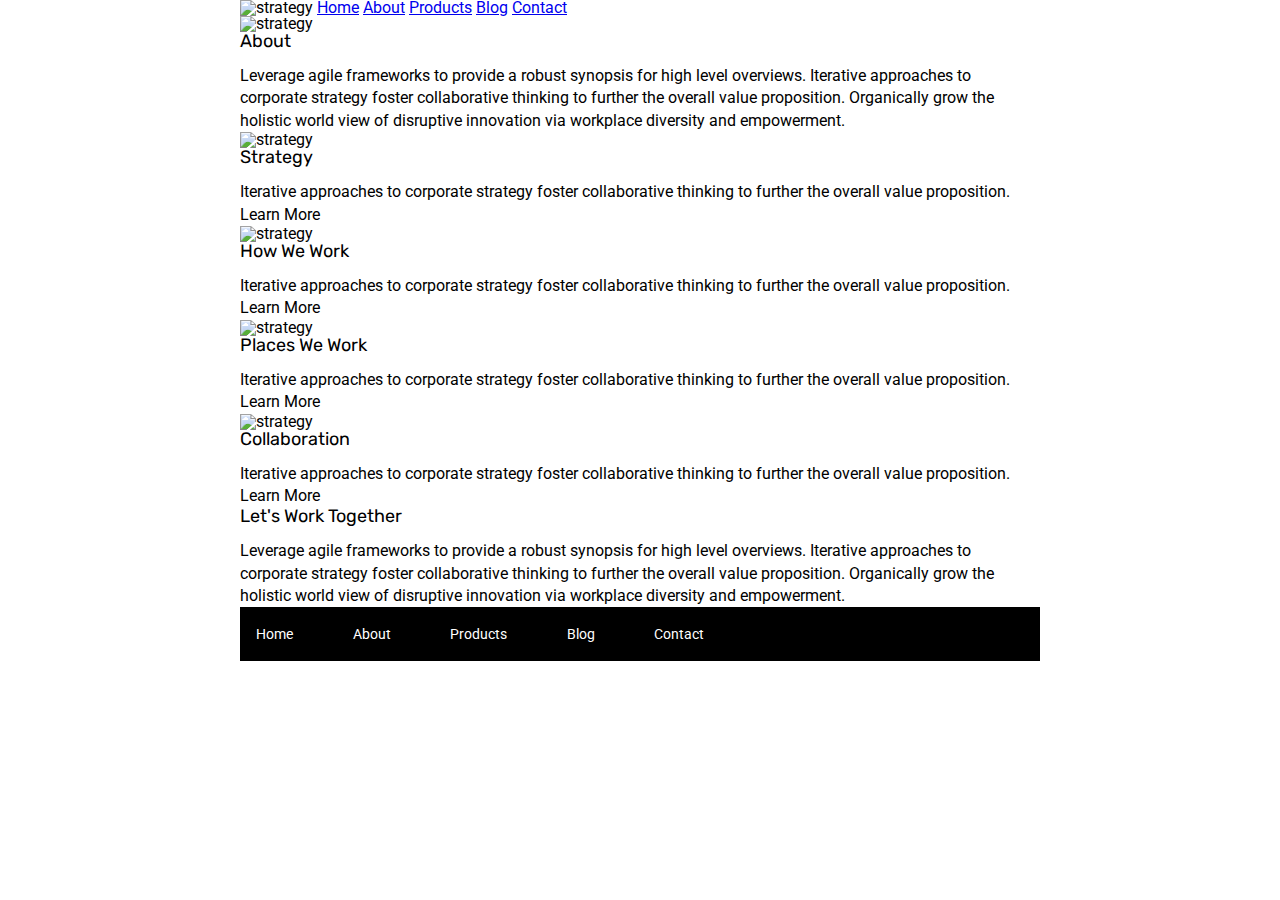
==== about.html @ 868cf4ed "commit1" ====
<!doctype html>

<html lang="en">

<head>
    <meta charset="utf-8">

    <title>Sprint Challenge - About</title>

    <link href="https://fonts.googleapis.com/css?family=Roboto|Rubik" rel="stylesheet">
    <link rel="stylesheet" href="css/index.css">

</head>

<body>
    <div class="container about-page">

        <header>
            <nav>
                <img src=img/lambda-black.png " alt="strategy ">
                <a href="index.html ">Home</a>
                <a href="about.html ">About</a>
                <a href="# ">Products</a>
                <a href="# ">Blog</a>
                <a href="# ">Contact</a>
            </nav>
        </header>

        <div>
            <img src=img/jumbo-about.png " alt="strategy">
    </div>

    <h3>About</h3> 
    <p>Leverage agile frameworks to provide a robust synopsis for high level overviews. Iterative approaches to corporate strategy foster collaborative thinking to further the overall value proposition. Organically grow the holistic world view of disruptive
    innovation via workplace diversity and empowerment.</p>
    
    <div class=mainabout>
     
    <div> 
    <img src="img/about-plan.png " alt="strategy "> 
    <h3>Strategy</h3>
    <p>Iterative approaches to corporate strategy foster collaborative thinking to further the overall value proposition. Learn More</p>
    </div>

    <div>
    <img src="img/about-working.png " alt="strategy "> 
    <h3>How We Work</h3>
    <p>Iterative approaches to corporate strategy foster collaborative thinking to further the overall value proposition. Learn More</p>
    <div>

    <div>
    <img src="img/about-office.png " alt="strategy "> 
    <h3>Places We Work</h3>
    <p>Iterative approaches to corporate strategy foster collaborative thinking to further the overall value proposition. Learn More</p>
    </div>

    <div>
    <img src="img/about-meeting.png " alt="strategy "> 
    <h3>Collaboration</h3>
    <p>Iterative approaches to corporate strategy foster collaborative thinking to further the overall value proposition. Learn More</p>
    </div>
    
    <div class="bottompg">
    <h3>Let's Work Together</h3>
    <p>Leverage agile frameworks to provide
    a robust synopsis for high level overviews. Iterative approaches to corporate strategy foster collaborative thinking to further the overall value proposition. Organically grow the holistic world view of disruptive innovation via workplace diversity
    and empowerment.</p>
    </div>
    </div>
    
    <footer>
        <nav>
            <a href="index.html ">Home</a>
            <a href="# ">About</a>
            <a href="# ">Products</a>
            <a href="# ">Blog</a>
            <a href="# ">Contact</a>
        </nav>
    </footer>
    </div>
    <!-- container -->
</body>

</html>
---- css/index.css ----
/* http://meyerweb.com/eric/tools/css/reset/ 
v2.0 | 20110126
License: none (public domain)
*/

html,
body,
div,
span,
applet,
object,
iframe,
h1,
h2,
h3,
h4,
h5,
h6,
p,
blockquote,
pre,
a,
abbr,
acronym,
address,
big,
cite,
code,
del,
dfn,
em,
img,
ins,
kbd,
q,
s,
samp,
small,
strike,
strong,
sub,
sup,
tt,
var,
b,
u,
i,
center,
dl,
dt,
dd,
ol,
ul,
li,
fieldset,
form,
label,
legend,
table,
caption,
tbody,
tfoot,
thead,
tr,
th,
td,
article,
aside,
canvas,
details,
embed,
figure,
figcaption,
footer,
header,
hgroup,
menu,
nav,
output,
ruby,
section,
summary,
time,
mark,
audio,
video {
    margin: 0;
    padding: 0;
    border: 0;
    font-size: 100%;
    font: inherit;
    vertical-align: baseline;
}


/* HTML5 display-role reset for older browsers */

article,
aside,
details,
figcaption,
figure,
footer,
header,
hgroup,
menu,
nav,
section {
    display: block;
}

body {
    line-height: 1;
}

ol,
ul {
    list-style: none;
}

blockquote,
q {
    quotes: none;
}

blockquote:before,
blockquote:after,
q:before,
q:after {
    content: '';
    content: none;
}

table {
    border-collapse: collapse;
    border-spacing: 0;
}

* {
    box-sizing: border-box;
}

html,
body {
    height: 100%;
    font-family: 'Roboto', sans-serif;
}

h1,
h2,
h3,
h4,
h5 {
    font-size: 18px;
    margin-bottom: 15px;
    font-family: 'Rubik', sans-serif;
}

p {
    line-height: 1.4;
}

.container {
    width: 800px;
    margin: 0 auto;
}

.top-content {
    display: flex;
    flex-wrap: wrap;
    justify-content: space-evenly;
    margin-bottom: 20px;
    border-bottom: 1px dashed black;
}

.top-content .text-container {
    width: 48%;
    padding: 0 1%;
    padding-bottom: 20px;
}

.middle-content {
    margin-bottom: 20px;
    border-bottom: 1px dashed black;
}

.middle-content h2 {
    padding: 0 2%;
    margin-bottom: 0;
}

.middle-content .boxes {
    display: flex;
    flex-wrap: wrap;
    justify-content: space-evenly;
}

.middle-content .boxes .box {
    width: 12.5%;
    height: 100px;
    background: black;
    margin: 20px 2.5%;
    color: white;
    display: flex;
    align-items: center;
    justify-content: center;
}

.bottom-content {
    display: flex;
    margin: 0 2% 20px;
    justify-content: space-around;
}

.bottom-content .text-container {
    padding-right: 4%;
}

.bottom-content .text-container:last-child {
    padding-right: 0;
}

footer {
    width: 100%;
    background: black;
}

footer nav {
    width: 60%;
    display: flex;
    justify-content: space-between;
    align-items: center;
    padding: 20px 2%;
    font-size: 14px;
}

footer nav a {
    color: white;
    text-decoration: none;
}
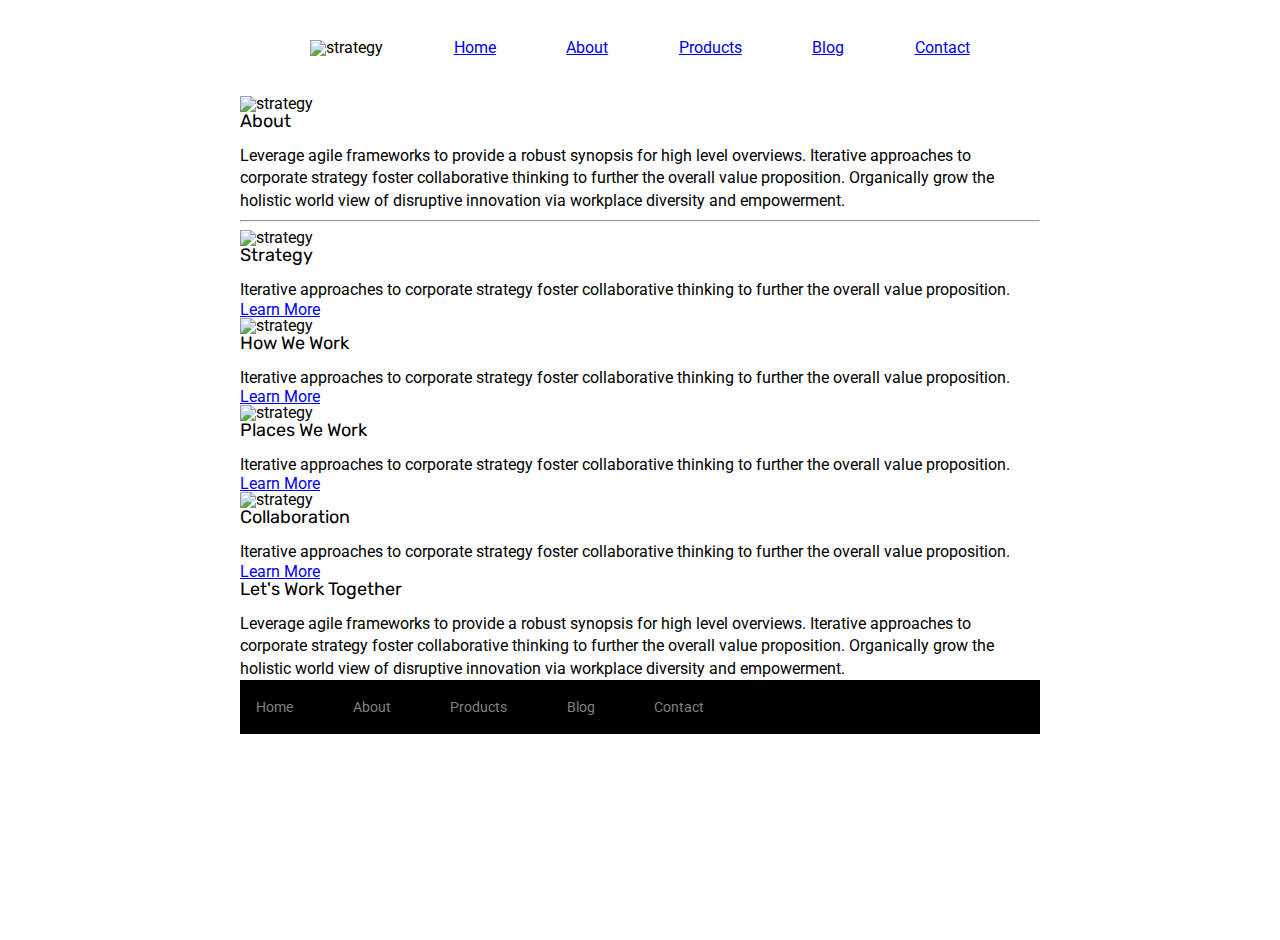
==== commit 1aadcc24: "commit2" ====
--- a/about.html
+++ b/about.html
@@ -30,44 +30,51 @@
             <img src=img/jumbo-about.png " alt="strategy">
     </div>
 
-    <h3>About</h3> 
-    <p>Leverage agile frameworks to provide a robust synopsis for high level overviews. Iterative approaches to corporate strategy foster collaborative thinking to further the overall value proposition. Organically grow the holistic world view of disruptive
-    innovation via workplace diversity and empowerment.</p>
-    
-    <div class=mainabout>
-     
-    <div> 
-    <img src="img/about-plan.png " alt="strategy "> 
-    <h3>Strategy</h3>
-    <p>Iterative approaches to corporate strategy foster collaborative thinking to further the overall value proposition. Learn More</p>
+    <div>
+        <h3>About</h3>
+        <p>Leverage agile frameworks to provide a robust synopsis for high level overviews. Iterative approaches to corporate strategy foster collaborative thinking to further the overall value proposition. Organically grow the holistic world view of disruptive
+            innovation via workplace diversity and empowerment.</p>
     </div>
 
-    <div>
-    <img src="img/about-working.png " alt="strategy "> 
-    <h3>How We Work</h3>
-    <p>Iterative approaches to corporate strategy foster collaborative thinking to further the overall value proposition. Learn More</p>
-    <div>
+    <hr/>
 
-    <div>
-    <img src="img/about-office.png " alt="strategy "> 
-    <h3>Places We Work</h3>
-    <p>Iterative approaches to corporate strategy foster collaborative thinking to further the overall value proposition. Learn More</p>
+    <div class=mainabout>
+
+        <div class="sectionbox">
+            <img src="img/about-plan.png " alt="strategy ">
+            <h3>Strategy</h3>
+            <p>Iterative approaches to corporate strategy foster collaborative thinking to further the overall value proposition. </p>
+            <a href="#">Learn More</a>
+        </div>
+
+        <div class="sectionbox">
+            <img src="img/about-working.png " alt="strategy ">
+            <h3>How We Work</h3>
+            <p>Iterative approaches to corporate strategy foster collaborative thinking to further the overall value proposition.</p>
+            <a href="#">Learn More</a>
+        </div>
+
+        <div class="sectionbox">
+            <img src="img/about-office.png " alt="strategy ">
+            <h3>Places We Work</h3>
+            <p>Iterative approaches to corporate strategy foster collaborative thinking to further the overall value proposition.</p>
+            <a href="#">Learn More</a>
+        </div>
+
+        <div class="sectionbox">
+            <img src="img/about-meeting.png " alt="strategy ">
+            <h3>Collaboration</h3>
+            <p>Iterative approaches to corporate strategy foster collaborative thinking to further the overall value proposition.</p>
+            <a href="#">Learn More</a>
+        </div>
+
+        <div class="bottompg">
+            <h3>Let's Work Together</h3>
+            <p>Leverage agile frameworks to provide a robust synopsis for high level overviews. Iterative approaches to corporate strategy foster collaborative thinking to further the overall value proposition. Organically grow the holistic world view of
+                disruptive innovation via workplace diversity and empowerment.</p>
+        </div>
     </div>
 
-    <div>
-    <img src="img/about-meeting.png " alt="strategy "> 
-    <h3>Collaboration</h3>
-    <p>Iterative approaches to corporate strategy foster collaborative thinking to further the overall value proposition. Learn More</p>
-    </div>
-    
-    <div class="bottompg">
-    <h3>Let's Work Together</h3>
-    <p>Leverage agile frameworks to provide
-    a robust synopsis for high level overviews. Iterative approaches to corporate strategy foster collaborative thinking to further the overall value proposition. Organically grow the holistic world view of disruptive innovation via workplace diversity
-    and empowerment.</p>
-    </div>
-    </div>
-    
     <footer>
         <nav>
             <a href="index.html ">Home</a>
--- a/css/index.css
+++ b/css/index.css
@@ -165,6 +165,18 @@
     margin: 0 auto;
 }
 
+header {
+    margin-top: 5%;
+    margin-bottom: 5%;
+}
+
+nav {
+    display: flex;
+    flex-wrap: wrap;
+    justify-content: space-evenly;
+    text-decoration: none;
+}
+
 .top-content {
     display: flex;
     flex-wrap: wrap;
@@ -195,10 +207,109 @@
     justify-content: space-evenly;
 }
 
-.middle-content .boxes .box {
-    width: 12.5%;
-    height: 100px;
-    background: black;
+.middle-content .boxes .box1 {
+    width: 12.5%;
+    height: 100px;
+    background: teal;
+    margin: 20px 2.5%;
+    color: white;
+    display: flex;
+    align-items: center;
+    justify-content: center;
+}
+
+.middle-content .boxes .box2 {
+    width: 12.5%;
+    height: 100px;
+    background: gold;
+    margin: 20px 2.5%;
+    color: white;
+    display: flex;
+    align-items: center;
+    justify-content: center;
+}
+
+.middle-content .boxes .box3 {
+    width: 12.5%;
+    height: 100px;
+    background: cadetblue;
+    margin: 20px 2.5%;
+    color: white;
+    display: flex;
+    align-items: center;
+    justify-content: center;
+}
+
+.middle-content .boxes .box4 {
+    width: 12.5%;
+    height: 100px;
+    background: coral;
+    margin: 20px 2.5%;
+    color: white;
+    display: flex;
+    align-items: center;
+    justify-content: center;
+}
+
+.middle-content .boxes .box5 {
+    width: 12.5%;
+    height: 100px;
+    background: crimson;
+    margin: 20px 2.5%;
+    color: white;
+    display: flex;
+    align-items: center;
+    justify-content: center;
+}
+
+.middle-content .boxes .box6 {
+    width: 12.5%;
+    height: 100px;
+    background: forestgreen;
+    margin: 20px 2.5%;
+    color: white;
+    display: flex;
+    align-items: center;
+    justify-content: center;
+}
+
+.middle-content .boxes .box7 {
+    width: 12.5%;
+    height: 100px;
+    background: darkorchid;
+    margin: 20px 2.5%;
+    color: white;
+    display: flex;
+    align-items: center;
+    justify-content: center;
+}
+
+.middle-content .boxes .box8 {
+    width: 12.5%;
+    height: 100px;
+    background: hotpink;
+    margin: 20px 2.5%;
+    color: white;
+    display: flex;
+    align-items: center;
+    justify-content: center;
+}
+
+.middle-content .boxes .box9 {
+    width: 12.5%;
+    height: 100px;
+    background: indigo;
+    margin: 20px 2.5%;
+    color: white;
+    display: flex;
+    align-items: center;
+    justify-content: center;
+}
+
+.middle-content .boxes .box10 {
+    width: 12.5%;
+    height: 100px;
+    background: dodgerblue;
     margin: 20px 2.5%;
     color: white;
     display: flex;
@@ -235,6 +346,6 @@
 }
 
 footer nav a {
-    color: white;
+    color: gray;
     text-decoration: none;
 }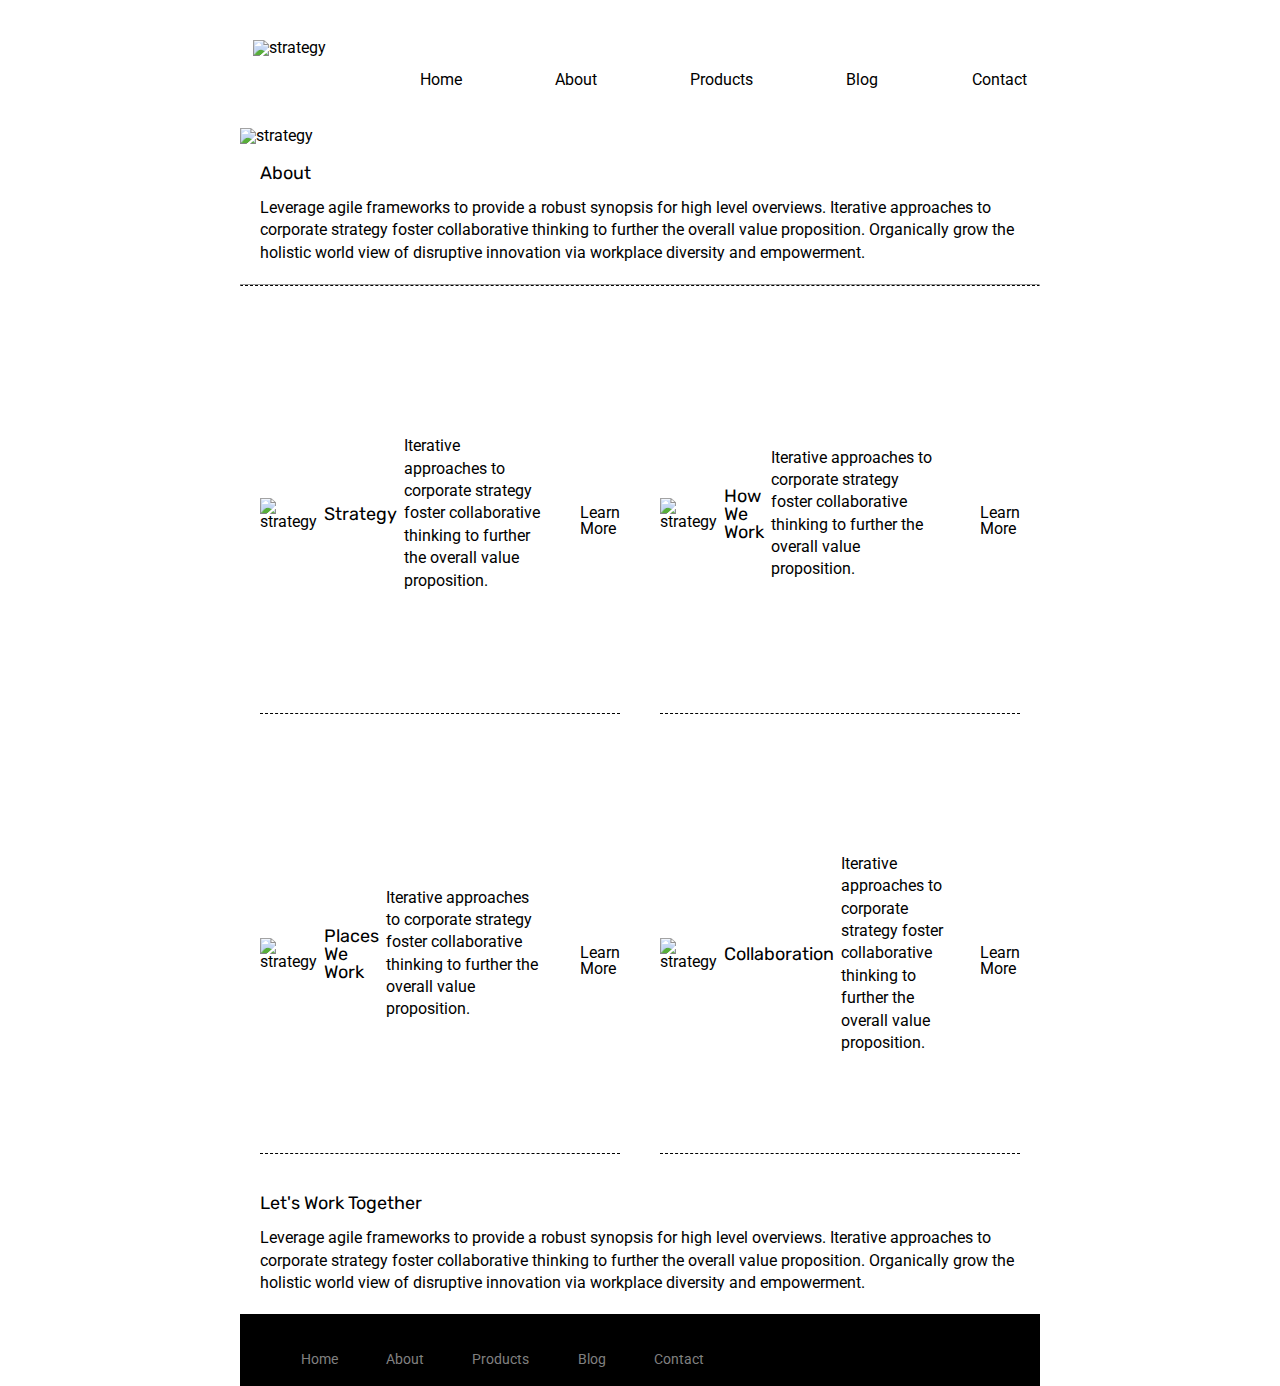
==== commit e11fa599: "commit" ====
--- a/about.html
+++ b/about.html
@@ -30,7 +30,7 @@
             <img src=img/jumbo-about.png " alt="strategy">
     </div>
 
-    <div>
+    <div class="topabout">
         <h3>About</h3>
         <p>Leverage agile frameworks to provide a robust synopsis for high level overviews. Iterative approaches to corporate strategy foster collaborative thinking to further the overall value proposition. Organically grow the holistic world view of disruptive
             innovation via workplace diversity and empowerment.</p>
@@ -38,41 +38,45 @@
 
     <hr/>
 
-    <div class=mainabout>
+    <div class="mainabout">
 
-        <div class="sectionbox">
-            <img src="img/about-plan.png " alt="strategy ">
-            <h3>Strategy</h3>
-            <p>Iterative approaches to corporate strategy foster collaborative thinking to further the overall value proposition. </p>
-            <a href="#">Learn More</a>
+        <div class="sectionboxes">
+
+            <div class="sectionbox">
+                <img src="img/about-plan.png " alt="strategy ">
+                <h3>Strategy</h3>
+                <p>Iterative approaches to corporate strategy foster collaborative thinking to further the overall value proposition. </p>
+                <a href="#">Learn More</a>
+            </div>
+
+            <div class="sectionbox">
+                <img src="img/about-working.png " alt="strategy ">
+                <h3>How We Work</h3>
+                <p>Iterative approaches to corporate strategy foster collaborative thinking to further the overall value proposition.</p>
+                <a href="#">Learn More</a>
+            </div>
+
+            <div class="sectionbox">
+                <img src="img/about-office.png " alt="strategy ">
+                <h3>Places We Work</h3>
+                <p>Iterative approaches to corporate strategy foster collaborative thinking to further the overall value proposition.</p>
+                <a href="#">Learn More</a>
+            </div>
+
+            <div class="sectionbox">
+                <img src="img/about-meeting.png " alt="strategy ">
+                <h3>Collaboration</h3>
+                <p>Iterative approaches to corporate strategy foster collaborative thinking to further the overall value proposition.</p>
+                <a href="#">Learn More</a>
+            </div>
         </div>
 
-        <div class="sectionbox">
-            <img src="img/about-working.png " alt="strategy ">
-            <h3>How We Work</h3>
-            <p>Iterative approaches to corporate strategy foster collaborative thinking to further the overall value proposition.</p>
-            <a href="#">Learn More</a>
-        </div>
+    </div>
 
-        <div class="sectionbox">
-            <img src="img/about-office.png " alt="strategy ">
-            <h3>Places We Work</h3>
-            <p>Iterative approaches to corporate strategy foster collaborative thinking to further the overall value proposition.</p>
-            <a href="#">Learn More</a>
-        </div>
-
-        <div class="sectionbox">
-            <img src="img/about-meeting.png " alt="strategy ">
-            <h3>Collaboration</h3>
-            <p>Iterative approaches to corporate strategy foster collaborative thinking to further the overall value proposition.</p>
-            <a href="#">Learn More</a>
-        </div>
-
-        <div class="bottompg">
-            <h3>Let's Work Together</h3>
-            <p>Leverage agile frameworks to provide a robust synopsis for high level overviews. Iterative approaches to corporate strategy foster collaborative thinking to further the overall value proposition. Organically grow the holistic world view of
-                disruptive innovation via workplace diversity and empowerment.</p>
-        </div>
+    <div class="bottompg">
+        <h3>Let's Work Together</h3>
+        <p>Leverage agile frameworks to provide a robust synopsis for high level overviews. Iterative approaches to corporate strategy foster collaborative thinking to further the overall value proposition. Organically grow the holistic world view of disruptive
+            innovation via workplace diversity and empowerment.</p>
     </div>
 
     <footer>
--- a/css/index.css
+++ b/css/index.css
@@ -177,6 +177,13 @@
     text-decoration: none;
 }
 
+a {
+    text-decoration: none;
+    color: black;
+    margin-top: 4%;
+    margin-left: 10%;
+}
+
 .top-content {
     display: flex;
     flex-wrap: wrap;
@@ -188,7 +195,37 @@
 .top-content .text-container {
     width: 48%;
     padding: 0 1%;
+    padding-top: 20px;
     padding-bottom: 20px;
+}
+
+.topabout {
+    margin: 20px;
+}
+
+hr {
+    border-bottom: 1px dashed black;
+}
+
+.mainabout .sectionboxes {
+    display: flex;
+    flex-wrap: wrap;
+    justify-content: space-evenly;
+}
+
+.mainabout .sectionboxes .sectionbox {
+    width: 45%;
+    height: 400px;
+    margin: 20px 2.5%;
+    display: flex;
+    align-items: center;
+    justify-content: center;
+    border-bottom: 1px dashed black;
+}
+
+.mainabout h3 {
+    padding: 0 2%;
+    margin-bottom: 0;
 }
 
 .middle-content {
@@ -197,7 +234,7 @@
 }
 
 .middle-content h2 {
-    padding: 0 2%;
+    padding: 10px;
     margin-bottom: 0;
 }
 
@@ -329,6 +366,10 @@
 
 .bottom-content .text-container:last-child {
     padding-right: 0;
+}
+
+.bottompg {
+    margin: 20px;
 }
 
 footer {
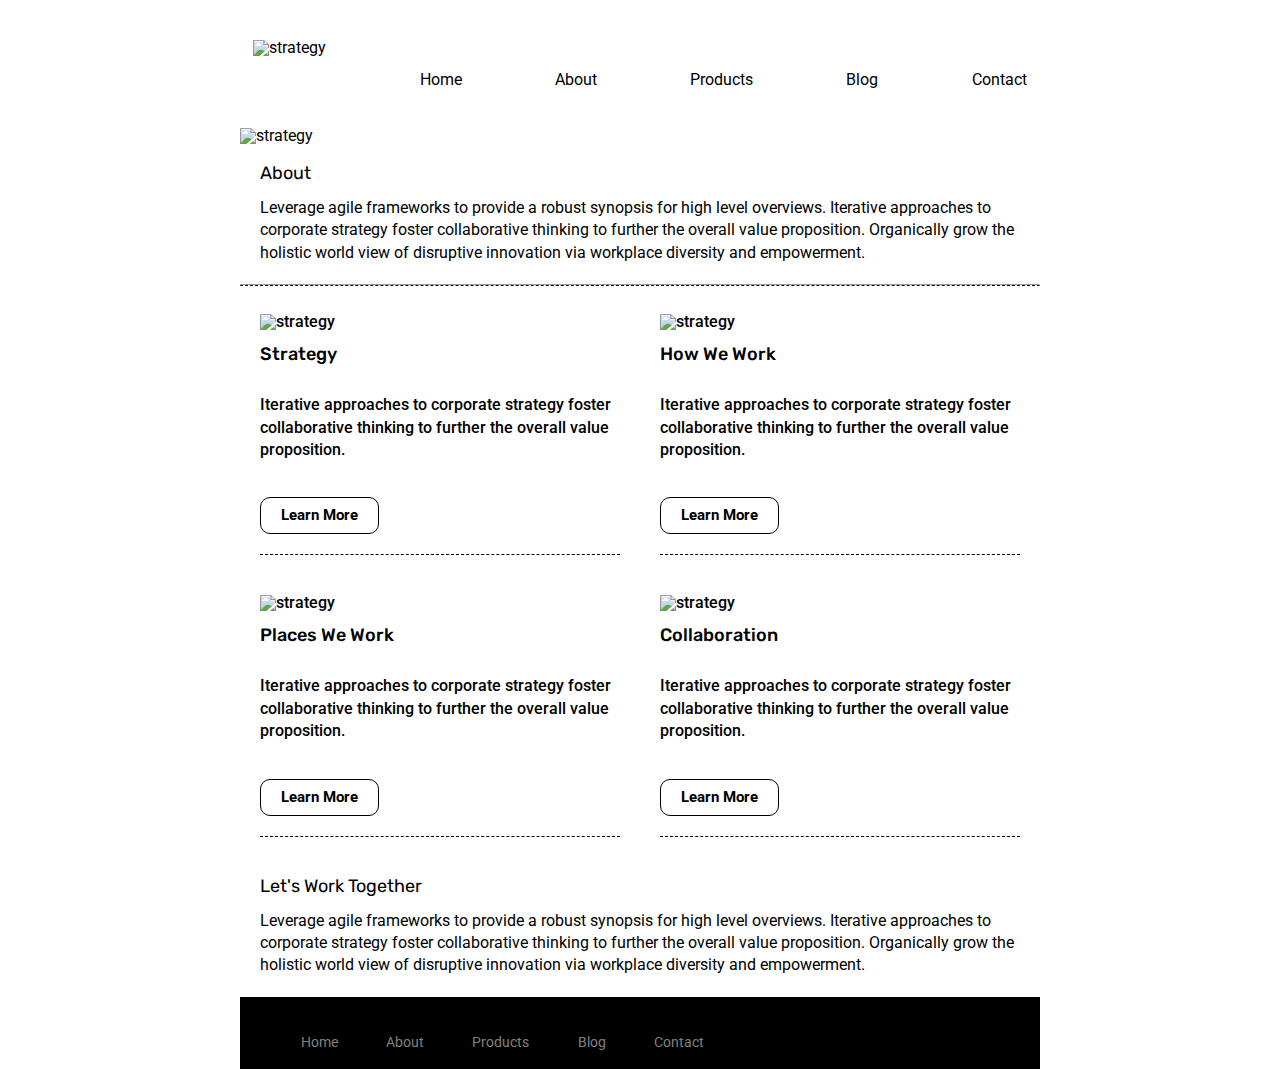
==== commit 8612b23b: "commitx" ====
--- a/about.html
+++ b/about.html
@@ -36,38 +36,45 @@
             innovation via workplace diversity and empowerment.</p>
     </div>
 
-    <hr/>
+    <hr>
 
     <div class="mainabout">
 
-        <div class="sectionboxes">
-
-            <div class="sectionbox">
-                <img src="img/about-plan.png " alt="strategy ">
+        <div class="sectionbox">
+            <img src="img/about-plan.png " alt="strategy ">
+            <div>
                 <h3>Strategy</h3>
+                <br>
                 <p>Iterative approaches to corporate strategy foster collaborative thinking to further the overall value proposition. </p>
+                <br>
                 <a href="#">Learn More</a>
             </div>
+        </div>
 
-            <div class="sectionbox">
-                <img src="img/about-working.png " alt="strategy ">
-                <h3>How We Work</h3>
+        <div class="sectionbox">
+            <img src="img/about-working.png " alt="strategy ">
+            <div>
+                <h3>How We Work</h3><br>
                 <p>Iterative approaches to corporate strategy foster collaborative thinking to further the overall value proposition.</p>
-                <a href="#">Learn More</a>
+                <br><a href="#">Learn More</a>
             </div>
+        </div>
 
-            <div class="sectionbox">
-                <img src="img/about-office.png " alt="strategy ">
-                <h3>Places We Work</h3>
+        <div class="sectionbox">
+            <img src="img/about-office.png " alt="strategy ">
+            <div>
+                <h3>Places We Work</h3><br>
                 <p>Iterative approaches to corporate strategy foster collaborative thinking to further the overall value proposition.</p>
-                <a href="#">Learn More</a>
+                <br><a href="#">Learn More</a>
             </div>
+        </div>
 
-            <div class="sectionbox">
-                <img src="img/about-meeting.png " alt="strategy ">
-                <h3>Collaboration</h3>
+        <div class="sectionbox">
+            <img src="img/about-meeting.png " alt="strategy ">
+            <div>
+                <h3>Collaboration</h3><br>
                 <p>Iterative approaches to corporate strategy foster collaborative thinking to further the overall value proposition.</p>
-                <a href="#">Learn More</a>
+                <br><a href="#">Learn More</a>
             </div>
         </div>
 
--- a/css/index.css
+++ b/css/index.css
@@ -199,33 +199,43 @@
     padding-bottom: 20px;
 }
 
+hr {
+    border-bottom: 1px dashed black;
+}
+
 .topabout {
     margin: 20px;
 }
 
-hr {
+.mainabout {
+    display: flex;
+    flex-wrap: wrap;
+}
+
+.sectionbox {
+    width: 45%;
+    margin: 20px;
+    font-weight: 500;
     border-bottom: 1px dashed black;
 }
 
-.mainabout .sectionboxes {
-    display: flex;
-    flex-wrap: wrap;
-    justify-content: space-evenly;
-}
-
-.mainabout .sectionboxes .sectionbox {
-    width: 45%;
-    height: 400px;
-    margin: 20px 2.5%;
-    display: flex;
-    align-items: center;
-    justify-content: center;
-    border-bottom: 1px dashed black;
+.mainabout .sectionboxes .sectionbox .img {
+    margin: 20px 0;
 }
 
 .mainabout h3 {
-    padding: 0 2%;
-    margin-bottom: 0;
+    font-weight: 500;
+    margin-top: 15px;
+}
+
+.sectionbox a {
+    margin: 20px 10px 20px 0;
+    border-radius: 10px;
+    border: 1.5px solid black;
+    display: inline-block;
+    font-weight: bold;
+    padding: 10px 20px;
+    font-size: 15px;
 }
 
 .middle-content {
@@ -235,7 +245,7 @@
 
 .middle-content h2 {
     padding: 10px;
-    margin-bottom: 0;
+    margin-top: 10px;
 }
 
 .middle-content .boxes {
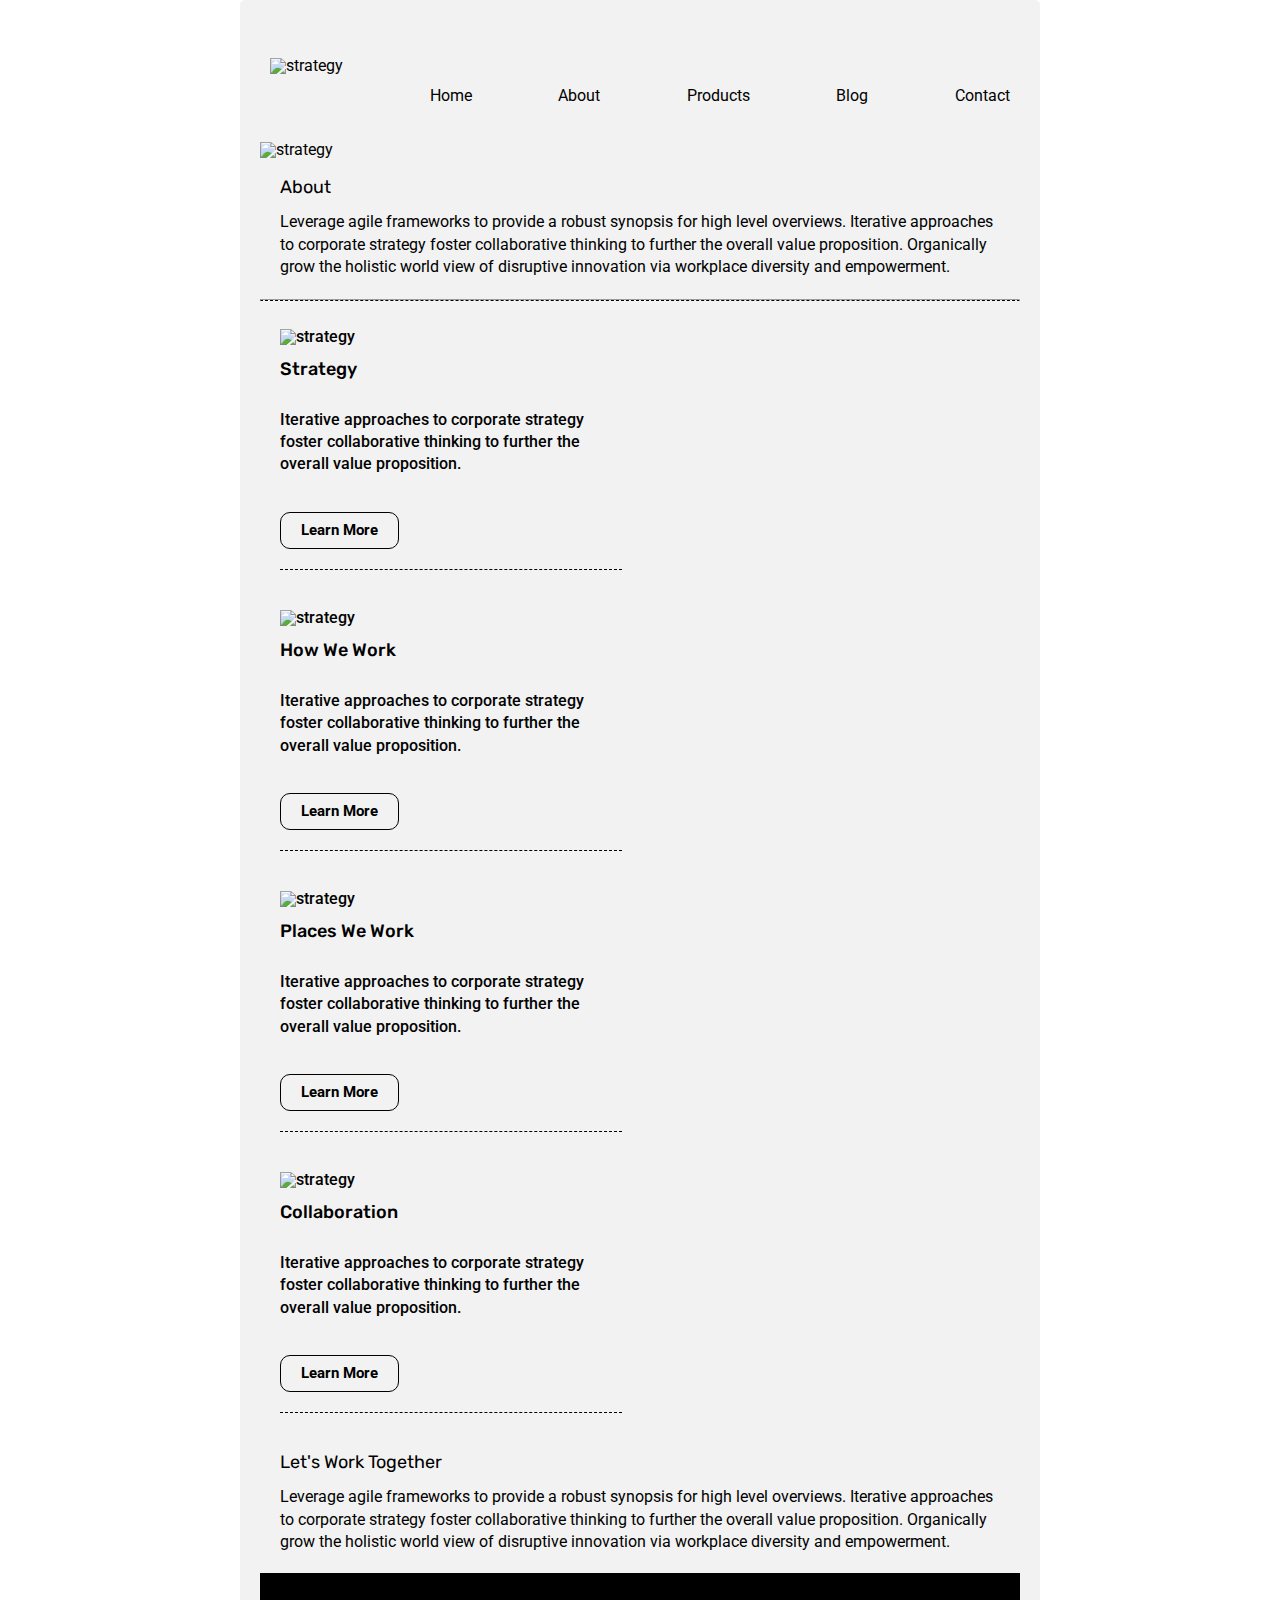
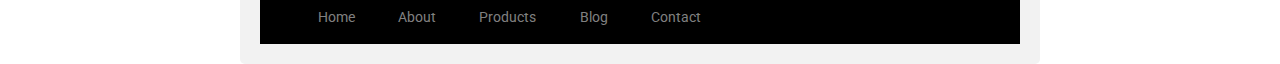
==== commit 232766b8: "commity" ====
--- a/about.html
+++ b/about.html
@@ -22,7 +22,7 @@
                 <a href="about.html ">About</a>
                 <a href="# ">Products</a>
                 <a href="# ">Blog</a>
-                <a href="# ">Contact</a>
+                <a href="contact.html ">Contact</a>
             </nav>
         </header>
 
@@ -92,7 +92,7 @@
             <a href="# ">About</a>
             <a href="# ">Products</a>
             <a href="# ">Blog</a>
-            <a href="# ">Contact</a>
+            <a href="contact.html">Contact</a>
         </nav>
     </footer>
     </div>
--- a/css/index.css
+++ b/css/index.css
@@ -399,4 +399,58 @@
 footer nav a {
     color: gray;
     text-decoration: none;
+}
+
+
+/*contact stretch*/
+
+
+/* Style inputs with type="text", select elements and textareas */
+
+input[type=text],
+select,
+textarea {
+    width: 100%;
+    /* Full width */
+    padding: 12px;
+    /* Some padding */
+    border: 1px solid #ccc;
+    /* Gray border */
+    border-radius: 4px;
+    /* Rounded borders */
+    box-sizing: border-box;
+    /* Make sure that padding and width stays in place */
+    margin-top: 6px;
+    /* Add a top margin */
+    margin-bottom: 16px;
+    /* Bottom margin */
+    resize: vertical/* Allow the user to vertically resize the textarea (not horizontally) */
+}
+
+
+/* Style the submit button with a specific background color etc */
+
+input[type=submit] {
+    background-color: crimson;
+    color: white;
+    padding: 12px 20px;
+    border: none;
+    border-radius: 4px;
+    cursor: pointer;
+}
+
+
+/* When moving the mouse over the submit button, add a darker green color */
+
+input[type=submit]:hover {
+    background-color: #45a049;
+}
+
+
+/* Add a background color and some padding around the form */
+
+.container {
+    border-radius: 5px;
+    background-color: #f2f2f2;
+    padding: 20px;
 }